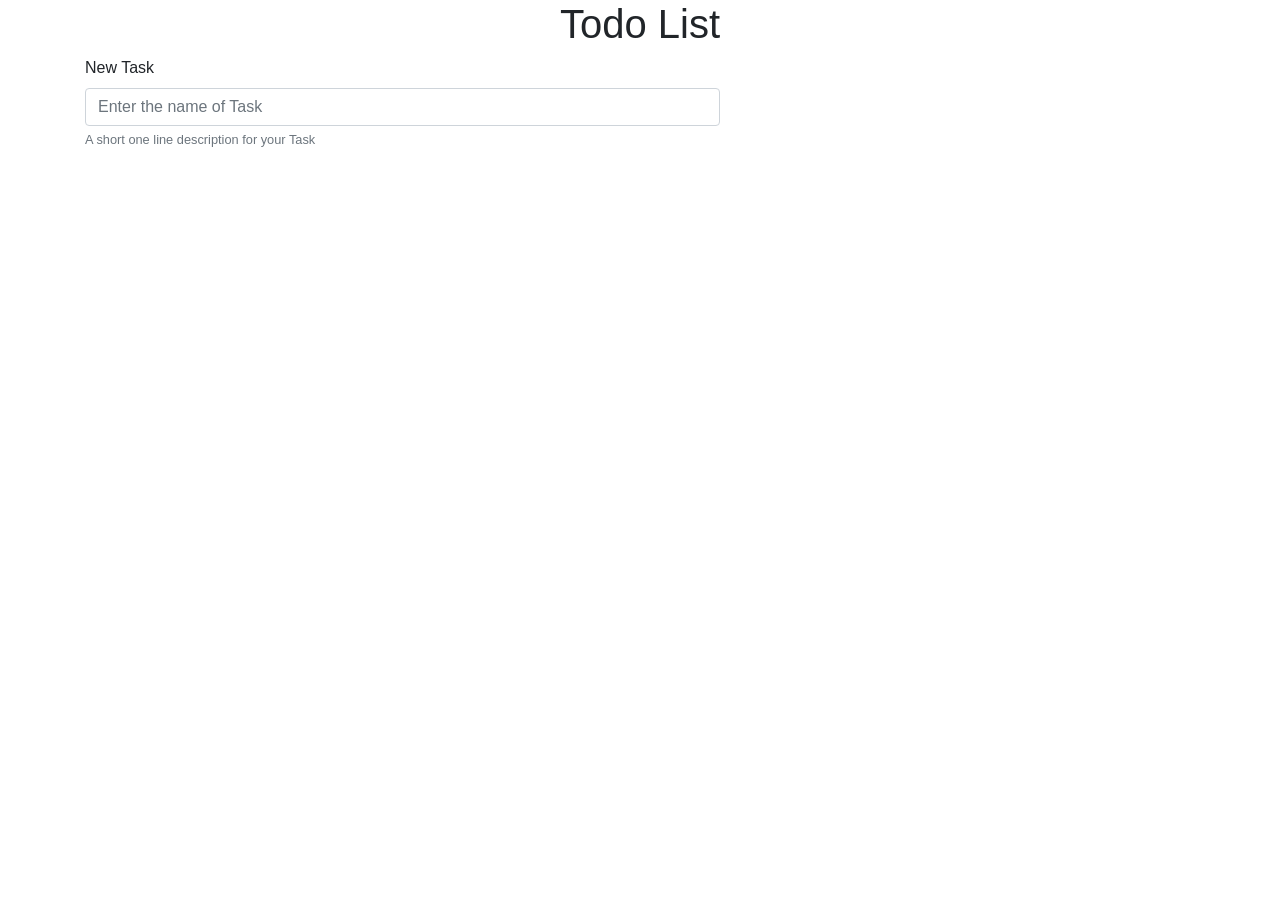
==== todo.html @ a14cae6a "first commit" ====
<!DOCTYPE html>
<html lang="en">
<head>
    <meta charset="UTF-8">
    <meta name="viewport" content="width=device-width, initial-scale=1.0">
    <title>TODO_LIST</title>
    <link rel="stylesheet" href="https://maxcdn.bootstrapcdn.com/bootstrap/4.0.0/css/bootstrap.min.css" integrity="sha384-Gn5384xqQ1aoWXA+058RXPxPg6fy4IWvTNh0E263XmFcJlSAwiGgFAW/dAiS6JXm" crossorigin="anonymous">
    <script src="https://code.jquery.com/jquery-3.2.1.slim.min.js" integrity="sha384-KJ3o2DKtIkvYIK3UENzmM7KCkRr/rE9/Qpg6aAZGJwFDMVNA/GpGFF93hXpG5KkN" crossorigin="anonymous"></script>
    <script src="https://cdnjs.cloudflare.com/ajax/libs/popper.js/1.12.9/umd/popper.min.js" integrity="sha384-ApNbgh9B+Y1QKtv3Rn7W3mgPxhU9K/ScQsAP7hUibX39j7fakFPskvXusvfa0b4Q" crossorigin="anonymous"></script>
    <script src="https://maxcdn.bootstrapcdn.com/bootstrap/4.0.0/js/bootstrap.min.js" integrity="sha384-JZR6Spejh4U02d8jOt6vLEHfe/JQGiRRSQQxSfFWpi1MquVdAyjUar5+76PVCmYl" crossorigin="anonymous"></script>
    <link rel="stylesheet" href="https://cdnjs.cloudflare.com/ajax/libs/font-awesome/5.13.0/css/all.min.css">
    
    <script defer src="todo.js"></script>
    <link rel="stylesheet" href="todo.css">
</head>
<body>
    <div class="container">
        <h1 align="center">Todo List</h1>
      <div class="row">
          <div class="col-md-7">
            <div class="form-group">
                <label for="inputTask">New Task </label>
                <input type="text" class="form-control" id="inputTask" aria-describedby="inputTaskhelp" placeholder="Enter the name of Task">
                <small id="inputTaskhelp" class="form-text text-muted">A short one line description for your Task</small>
            </div>
          </div>
         
     </div>
   </div>    
</body>
</html>
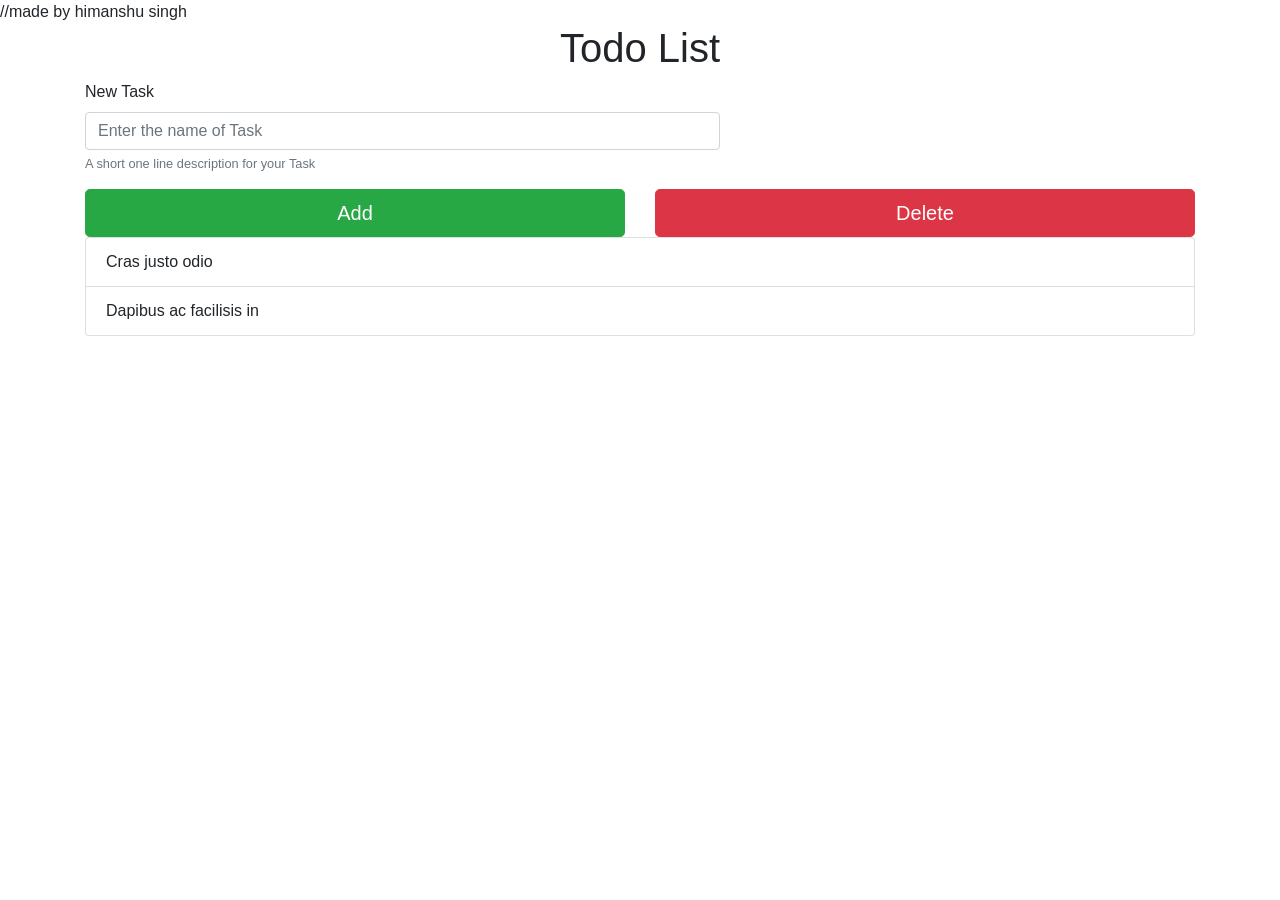
==== commit a324b042: "another commit" ====
--- a/todo.html
+++ b/todo.html
@@ -1,3 +1,4 @@
+//made by himanshu singh
 <!DOCTYPE html>
 <html lang="en">
 <head>
@@ -24,8 +25,27 @@
                 <small id="inputTaskhelp" class="form-text text-muted">A short one line description for your Task</small>
             </div>
           </div>
-         
-     </div>
+     
+        </div>
+         <div class="row">
+          <div class="col">
+            <button type="button" class="btn btn-success btn-lg btn-block" id="addbtn">Add</button>
+          </div>
+          <div class="col">
+            <button type="button" class="btn btn-danger btn-lg btn-block"  id="delbtn">Delete</button>
+          </div>
+            
+      </div>
+
+       <div class="row">
+          <div class="col">
+            <ul class="list-group" id="listTask">
+                <li class="list-group-item">Cras justo odio</li>
+                <li class="list-group-item">Dapibus ac facilisis in</li>
+            </ul>
+          </div>
+      </div>
+      
    </div>    
 </body>
 </html>
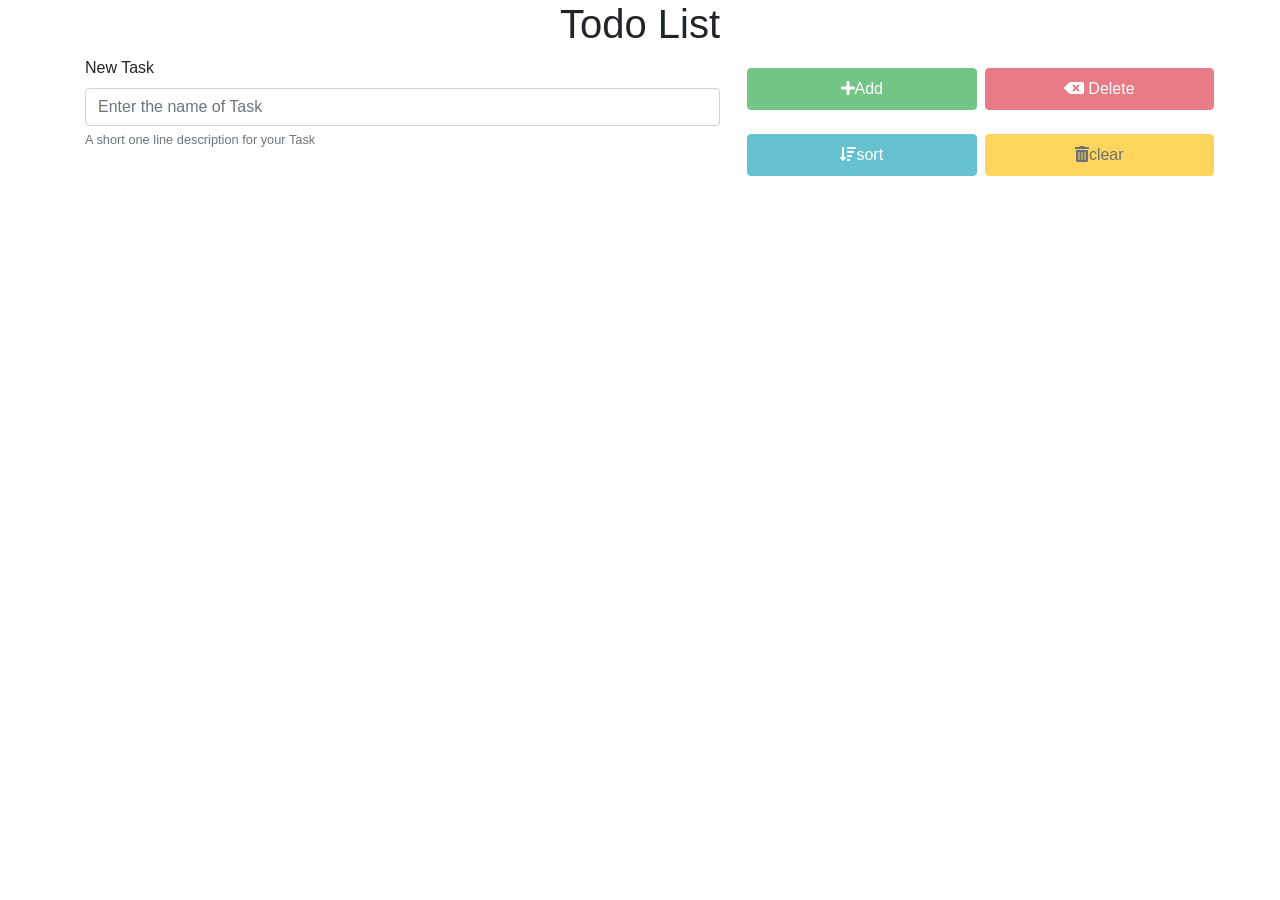
==== commit 808d5fba: "push all the change in html file" ====
--- a/todo.html
+++ b/todo.html
@@ -1,4 +1,3 @@
-//made by himanshu singh
 <!DOCTYPE html>
 <html lang="en">
 <head>
@@ -25,9 +24,36 @@
                 <small id="inputTaskhelp" class="form-text text-muted">A short one line description for your Task</small>
             </div>
           </div>
-     
-        </div>
-         <div class="row">
+         <div class="col-md-5">
+          <div class="row">
+            <div class="col-6 col-sm-3 col-md-6  p-1">
+            <button class="btn btn-success col m-2 p-2" disabled id="addbtn">
+            <i class="fas fa-plus"></i>Add
+            </button>
+            </div>
+
+            <div class="col-6 col-sm-3 col-md-6  p-1">
+            <button class="btn btn-danger col m-2 p-2"  disabled id="delbtn">
+              <i class="fas fa-backspace"></i> Delete
+            </button>
+            </div>
+          
+            <div class="col-6 col-sm-3 col-md-6  p-1">
+          <button class="btn btn-info col m-2 p-2" disabled id="sortbtn">
+          <i class="fas fa-sort-amount-down"></i>sort
+          </button>
+            </div>
+
+          <div class="col-6 col-sm-3 col-md-6  p-1">
+          <button class="btn btn-warning col m-2 p-2" disabled id="clearbtn">
+            <i class="fas fa-trash-alt"></i>clear
+          </button>
+          </div>
+        
+      </div>
+         </div>
+     </div>
+      <!-- <div class="row">
           <div class="col">
             <button type="button" class="btn btn-success btn-lg btn-block" id="addbtn">Add</button>
           </div>
@@ -35,17 +61,24 @@
             <button type="button" class="btn btn-danger btn-lg btn-block"  id="delbtn">Delete</button>
           </div>
             
-      </div>
-
-       <div class="row">
+      </div> -->
+      
+      <!-- <div class="row">
           <div class="col">
             <ul class="list-group" id="listTask">
                 <li class="list-group-item">Cras justo odio</li>
                 <li class="list-group-item">Dapibus ac facilisis in</li>
             </ul>
           </div>
-      </div>
+      </div> -->
+
+      <ul class="row list-group" id="listTask"></ul>
+
       
-   </div>    
+
+
+    </div>
+
+    
 </body>
 </html>
--- a/todo.css
+++ b/todo.css
@@ -0,0 +1,4 @@
+#listTask li.done{
+    color: #6c757d;
+    text-decoration: line-through;
+}
